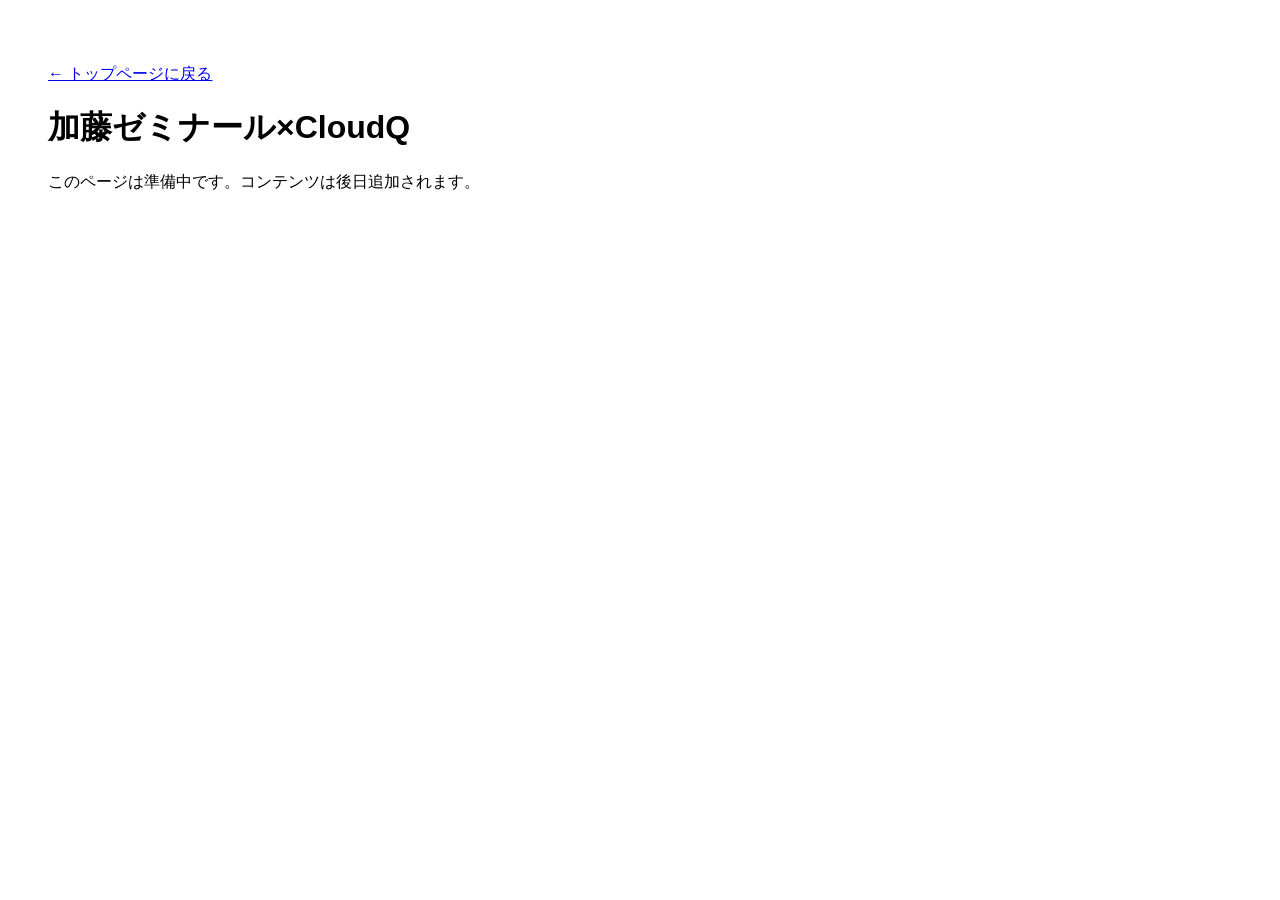
==== kato-cloudq/index.html @ e79860b4 "Create index.html for Kato Seminar x CloudQ Initial HTML structure for the Kato Seminar x CloudQ pag" ====
<!DOCTYPE html>
<html lang="ja">
<head>
<meta charset="UTF-8">
<meta name="robots" content="noindex, nofollow">
<title>加藤ゼミナール×CloudQ</title>
</head>
<body style="font-family: sans-serif; padding: 40px;">
<p><a href="../">← トップページに戻る</a></p>
<h1>加藤ゼミナール×CloudQ</h1>
<p>このページは準備中です。コンテンツは後日追加されます。</p>
</body>
</html>
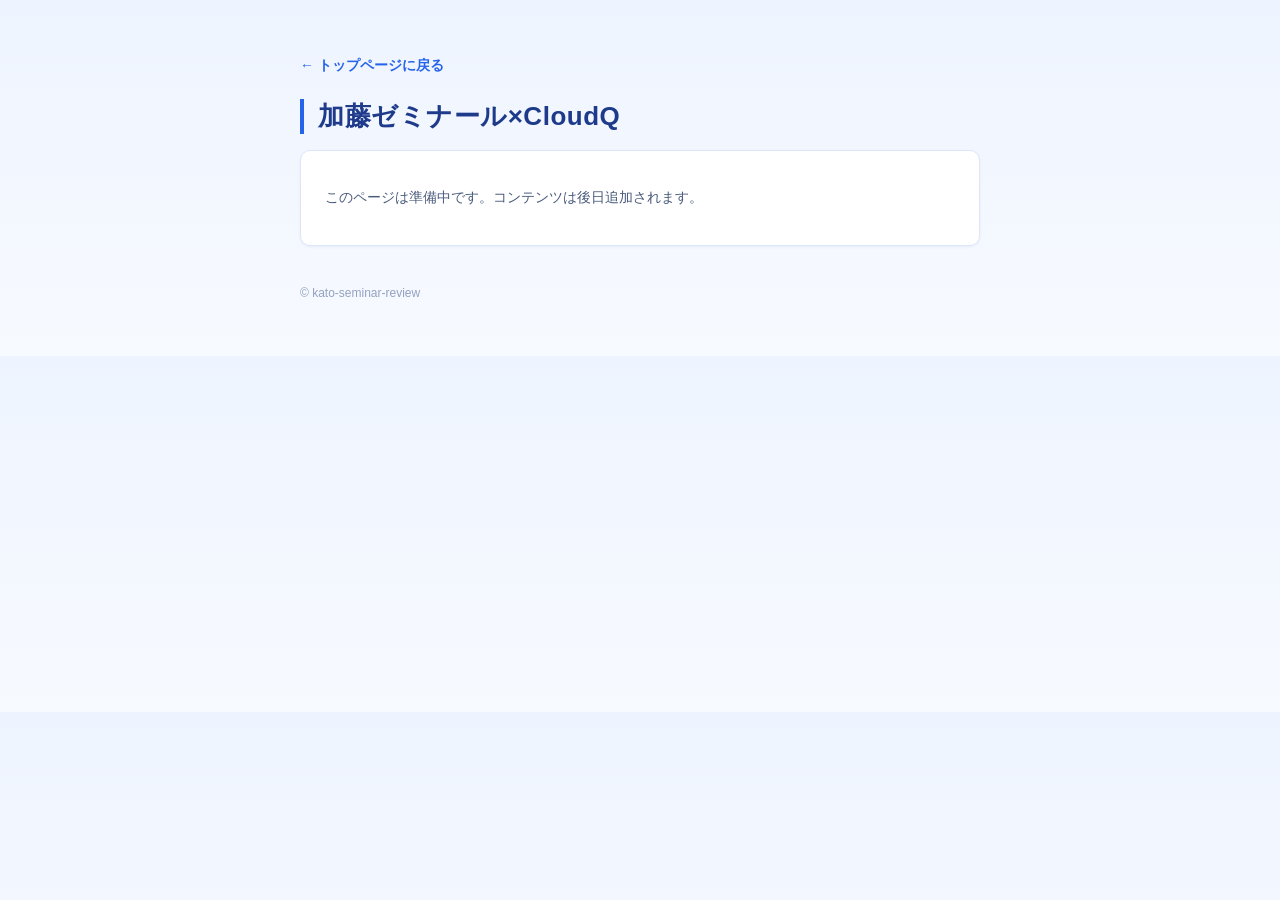
==== commit ddef373c: "Refactor HTML structure and styles in index.html" ====
--- a/kato-cloudq/index.html
+++ b/kato-cloudq/index.html
@@ -4,10 +4,57 @@
 <meta charset="UTF-8">
 <meta name="robots" content="noindex, nofollow">
 <title>加藤ゼミナール×CloudQ</title>
+<style>
+  * { box-sizing: border-box; }
+  body {
+    font-family: -apple-system, BlinkMacSystemFont, "Segoe UI", "Hiragino Kaku Gothic ProN", sans-serif;
+    background: linear-gradient(180deg, #eef4ff 0%, #f7faff 100%);
+    margin: 0;
+    padding: 56px 24px;
+    color: #14264a;
+  }
+  .container { max-width: 680px; margin: 0 auto; }
+  a.back {
+    display: inline-block;
+    margin-bottom: 24px;
+    color: #2563eb;
+    text-decoration: none;
+    font-size: 14px;
+    font-weight: 600;
+  }
+  a.back:hover { text-decoration: underline; }
+  h1 {
+    margin: 0 0 16px 0;
+    font-size: 26px;
+    color: #1e3a8a;
+    letter-spacing: 0.02em;
+    border-left: 4px solid #2563eb;
+    padding-left: 14px;
+  }
+  .panel {
+    background: #ffffff;
+    border: 1px solid #dbe6fb;
+    border-radius: 10px;
+    padding: 24px;
+    box-shadow: 0 1px 3px rgba(30, 58, 138, 0.06);
+    color: #4a5b7c;
+    font-size: 14px;
+  }
+  footer {
+    margin-top: 40px;
+    font-size: 12px;
+    color: #93a2bf;
+  }
+</style>
 </head>
-<body style="font-family: sans-serif; padding: 40px;">
-<p><a href="../">← トップページに戻る</a></p>
+<body>
+<div class="container">
+<a class="back" href="../">← トップページに戻る</a>
 <h1>加藤ゼミナール×CloudQ</h1>
-<p>このページは準備中です。コンテンツは後日追加されます。</p>
+<div class="panel">
+  <p>このページは準備中です。コンテンツは後日追加されます。</p>
+</div>
+<footer>© kato-seminar-review</footer>
+</div>
 </body>
 </html>
